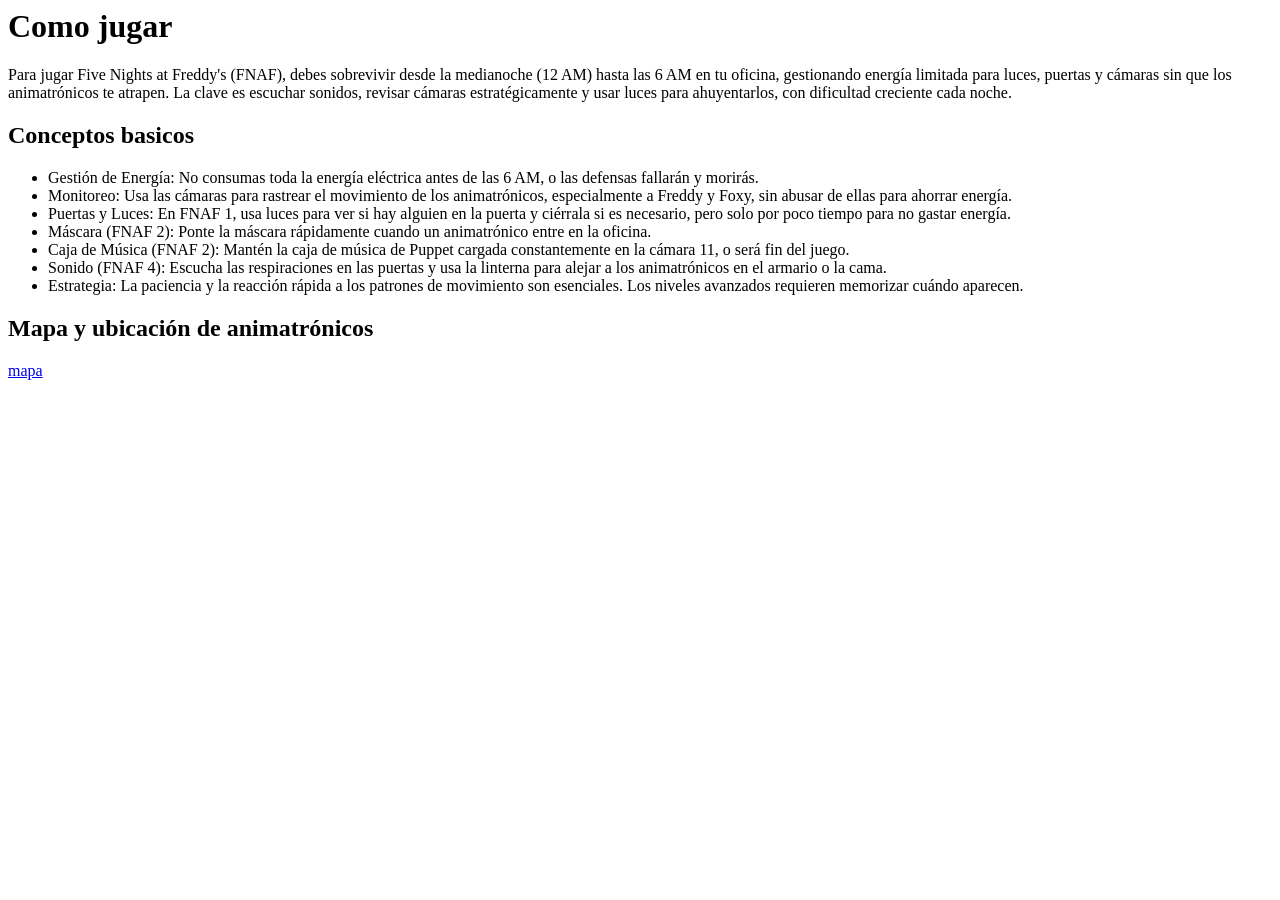
==== comojugar.html @ d447e990 "cambio" ====
<html>
    <head>
        <title>Como jugar</title>
        <link rel="stylesheet" href="css/style4.css">
    </head>
    <body>
        <h1>Como jugar</h1>
        <p>Para jugar Five Nights at Freddy's (FNAF), debes sobrevivir desde la medianoche (12 AM) hasta las 6 AM en tu oficina, gestionando energía limitada para luces, puertas y cámaras sin que los animatrónicos te atrapen. La clave es escuchar sonidos, revisar cámaras estratégicamente y usar luces para ahuyentarlos, con dificultad creciente cada noche. </p>
        <h2>Conceptos basicos</h2>
        <ul>
            <li>Gestión de Energía: No consumas toda la energía eléctrica antes de las 6 AM, o las defensas fallarán y morirás.</li>
            <li>Monitoreo: Usa las cámaras para rastrear el movimiento de los animatrónicos, especialmente a Freddy y Foxy, sin abusar de ellas para ahorrar energía.</li>
            <li>Puertas y Luces: En FNAF 1, usa luces para ver si hay alguien en la puerta y ciérrala si es necesario, pero solo por poco tiempo para no gastar energía.</li>
            <li>Máscara (FNAF 2): Ponte la máscara rápidamente cuando un animatrónico entre en la oficina.</li>
            <li>Caja de Música (FNAF 2): Mantén la caja de música de Puppet cargada constantemente en la cámara 11, o será fin del juego.</li>
            <li>Sonido (FNAF 4): Escucha las respiraciones en las puertas y usa la linterna para alejar a los animatrónicos en el armario o la cama.</li>
            <li>Estrategia: La paciencia y la reacción rápida a los patrones de movimiento son esenciales. Los niveles avanzados requieren memorizar cuándo aparecen.</li>
        </ul>
        <h2>Mapa y ubicación de animatrónicos</h2>
        <a href="https://freddy-fazbears-pizza.fandom.com/es/wiki/Mapa:Mapa_de_Five_Nights_at_Freddy's?" target="_blank">mapa</a>
    </body>
</html>
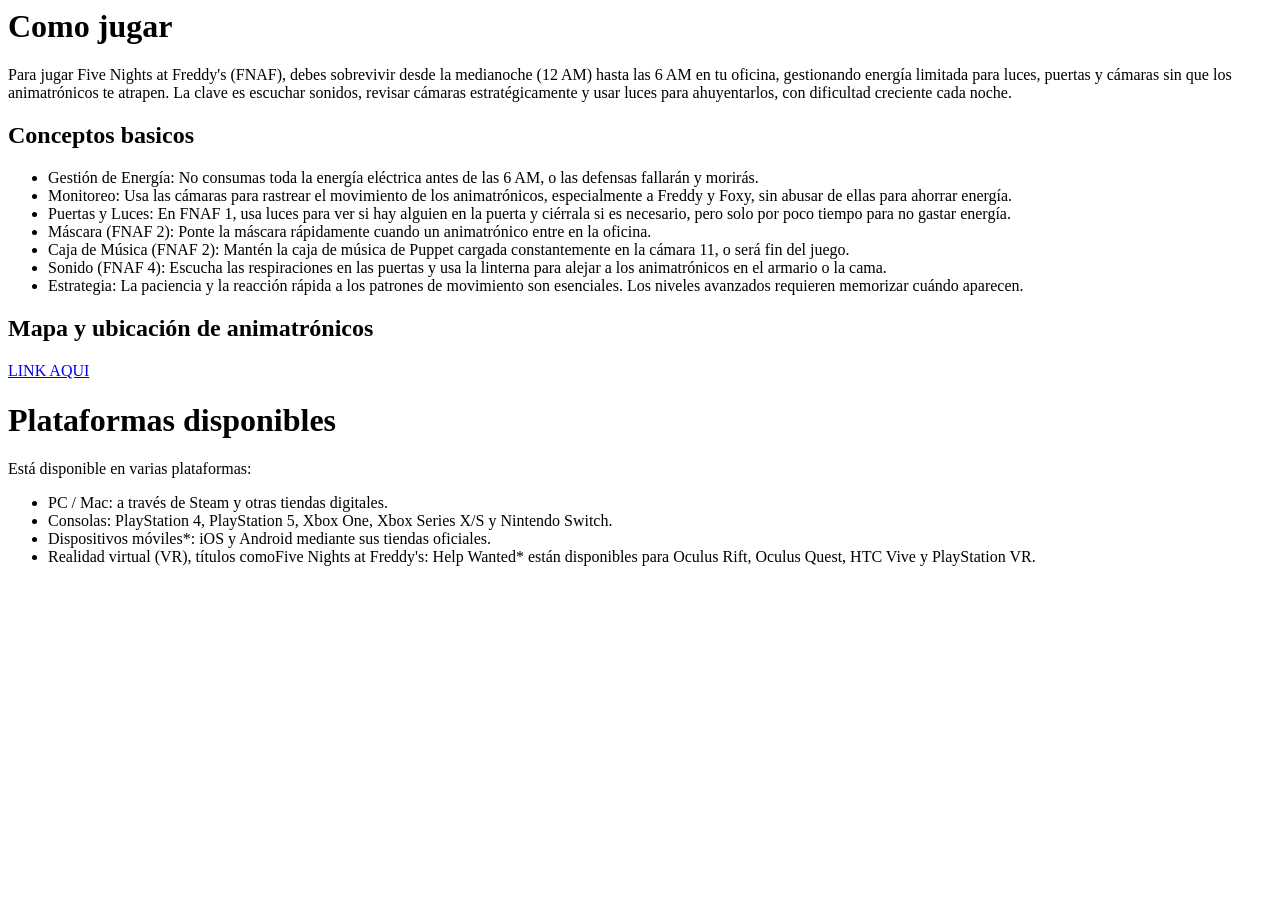
==== commit 35f283d4: "cambios" ====
--- a/comojugar.html
+++ b/comojugar.html
@@ -4,7 +4,7 @@
         <link rel="stylesheet" href="css/style4.css">
     </head>
     <body>
-        <h1>Como jugar</h1>
+        <h1 class="ma">Como jugar</h1>
         <p>Para jugar Five Nights at Freddy's (FNAF), debes sobrevivir desde la medianoche (12 AM) hasta las 6 AM en tu oficina, gestionando energía limitada para luces, puertas y cámaras sin que los animatrónicos te atrapen. La clave es escuchar sonidos, revisar cámaras estratégicamente y usar luces para ahuyentarlos, con dificultad creciente cada noche. </p>
         <h2>Conceptos basicos</h2>
         <ul>
@@ -17,6 +17,14 @@
             <li>Estrategia: La paciencia y la reacción rápida a los patrones de movimiento son esenciales. Los niveles avanzados requieren memorizar cuándo aparecen.</li>
         </ul>
         <h2>Mapa y ubicación de animatrónicos</h2>
-        <a href="https://freddy-fazbears-pizza.fandom.com/es/wiki/Mapa:Mapa_de_Five_Nights_at_Freddy's?" target="_blank">mapa</a>
+        <a href="https://freddy-fazbears-pizza.fandom.com/es/wiki/Mapa:Mapa_de_Five_Nights_at_Freddy's?" target="_blank">LINK AQUI</a>
+        <h1 class="me">Plataformas disponibles</h1>
+        <p>Está disponible en varias plataformas:</p>
+        <ul>
+            <li>PC / Mac: a través de Steam y otras tiendas digitales.</li>
+            <li>Consolas: PlayStation 4, PlayStation 5, Xbox One, Xbox Series X/S y Nintendo Switch.</li>
+            <li>Dispositivos móviles*: iOS y Android mediante sus tiendas oficiales.</li>
+            <li>Realidad virtual (VR), títulos comoFive Nights at Freddy's: Help Wanted* están disponibles para Oculus Rift, Oculus Quest, HTC Vive y PlayStation VR.</li>
+        </ul>
     </body>
 </html>
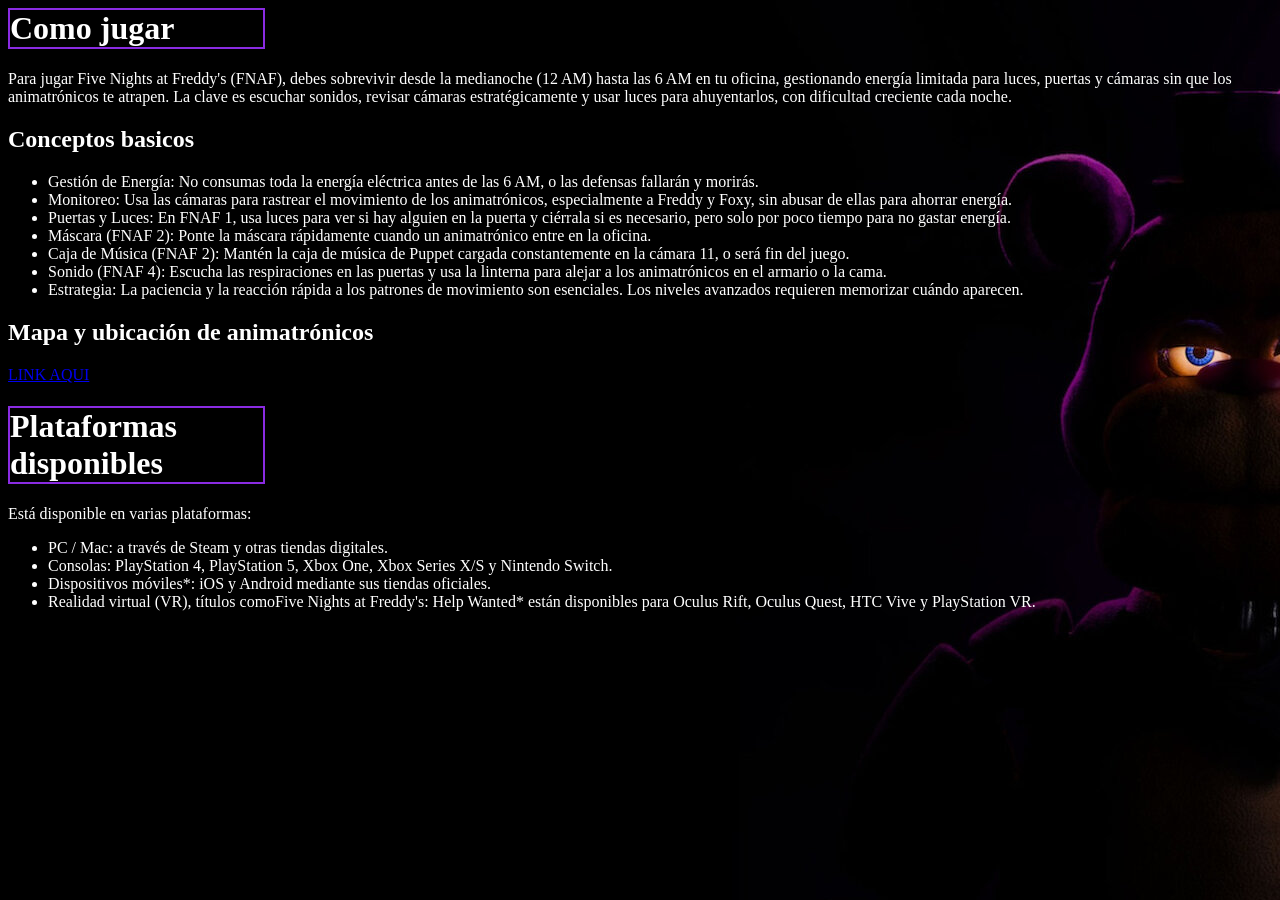
==== commit f06ba51c: "cambios" ====
--- a/comojugar.html
+++ b/comojugar.html
@@ -7,7 +7,7 @@
         <h1 class="ma">Como jugar</h1>
         <p>Para jugar Five Nights at Freddy's (FNAF), debes sobrevivir desde la medianoche (12 AM) hasta las 6 AM en tu oficina, gestionando energía limitada para luces, puertas y cámaras sin que los animatrónicos te atrapen. La clave es escuchar sonidos, revisar cámaras estratégicamente y usar luces para ahuyentarlos, con dificultad creciente cada noche. </p>
         <h2>Conceptos basicos</h2>
-        <ul>
+        <ul class="p">
             <li>Gestión de Energía: No consumas toda la energía eléctrica antes de las 6 AM, o las defensas fallarán y morirás.</li>
             <li>Monitoreo: Usa las cámaras para rastrear el movimiento de los animatrónicos, especialmente a Freddy y Foxy, sin abusar de ellas para ahorrar energía.</li>
             <li>Puertas y Luces: En FNAF 1, usa luces para ver si hay alguien en la puerta y ciérrala si es necesario, pero solo por poco tiempo para no gastar energía.</li>
@@ -20,7 +20,7 @@
         <a href="https://freddy-fazbears-pizza.fandom.com/es/wiki/Mapa:Mapa_de_Five_Nights_at_Freddy's?" target="_blank">LINK AQUI</a>
         <h1 class="me">Plataformas disponibles</h1>
         <p>Está disponible en varias plataformas:</p>
-        <ul>
+        <ul class="n">
             <li>PC / Mac: a través de Steam y otras tiendas digitales.</li>
             <li>Consolas: PlayStation 4, PlayStation 5, Xbox One, Xbox Series X/S y Nintendo Switch.</li>
             <li>Dispositivos móviles*: iOS y Android mediante sus tiendas oficiales.</li>
--- a/css/style4.css
+++ b/css/style4.css
@@ -0,0 +1,22 @@
+body{
+    background-image: url(../images/animatronicos.jpg);
+}
+.ma{
+    color: white;
+    border: 2px solid blueviolet;
+    width: 20%;
+}
+.me{
+    color: white;
+    border: 2px solid blueviolet;
+    width: 20%;
+}
+h2{
+    color: white;
+}
+p{
+    color: white;
+}
+ul{
+    color: white;
+}
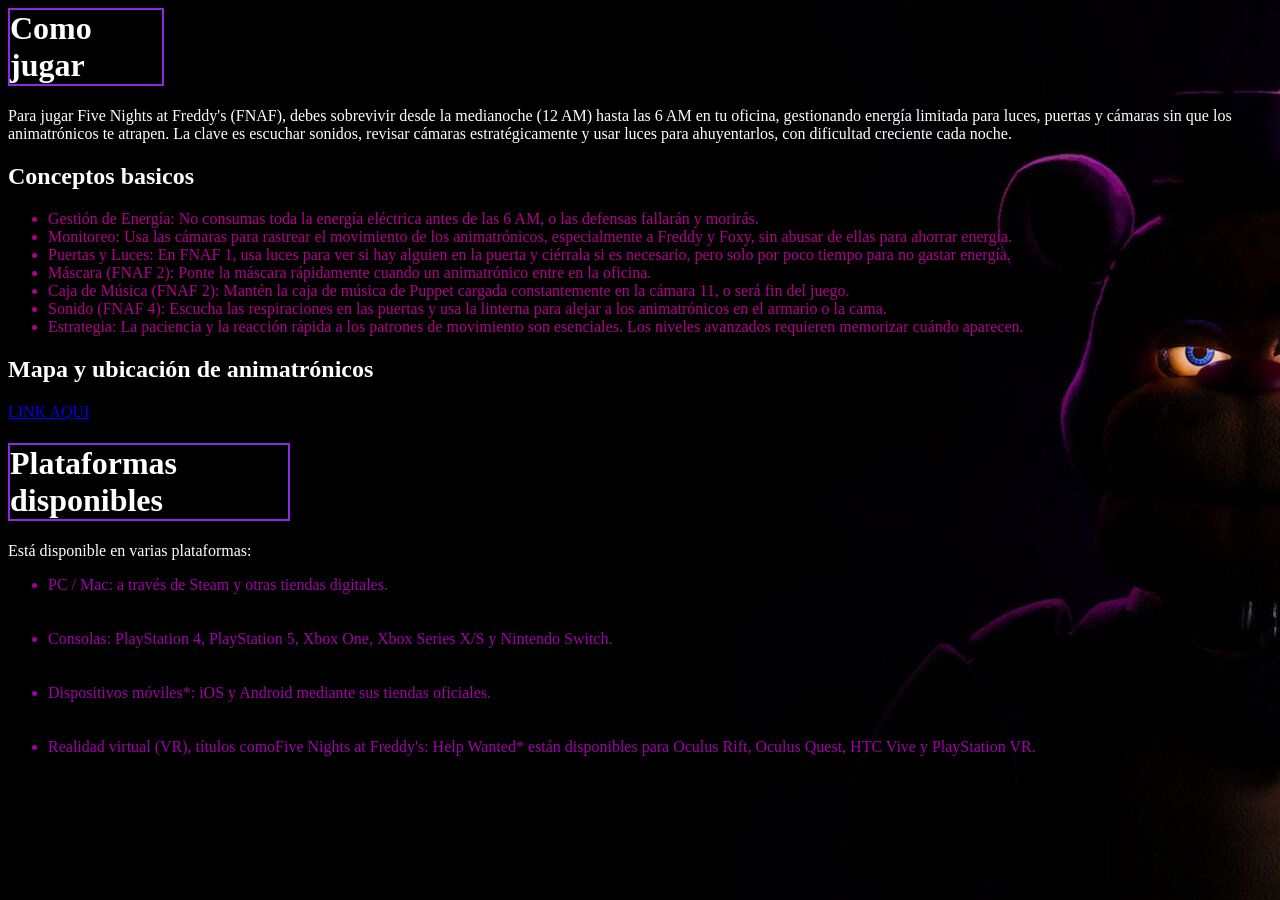
==== commit e5c6ada5: "cambio" ====
--- a/comojugar.html
+++ b/comojugar.html
@@ -22,9 +22,20 @@
         <p>Está disponible en varias plataformas:</p>
         <ul class="n">
             <li>PC / Mac: a través de Steam y otras tiendas digitales.</li>
+            <br>
+            <img src="images/1.png" alt="">
+            <br><br>
             <li>Consolas: PlayStation 4, PlayStation 5, Xbox One, Xbox Series X/S y Nintendo Switch.</li>
+            <br>
+            <img src="images/2.png" alt="">
+            <br><br>
             <li>Dispositivos móviles*: iOS y Android mediante sus tiendas oficiales.</li>
+            <br>
+            <img src="images/3.png" alt="">
+            <br><br>
             <li>Realidad virtual (VR), títulos comoFive Nights at Freddy's: Help Wanted* están disponibles para Oculus Rift, Oculus Quest, HTC Vive y PlayStation VR.</li>
+            <br>
+            <img src="images/4.png" alt="">
         </ul>
     </body>
 </html>
--- a/css/style4.css
+++ b/css/style4.css
@@ -4,12 +4,12 @@
 .ma{
     color: white;
     border: 2px solid blueviolet;
-    width: 20%;
+    width: 12%;
 }
 .me{
     color: white;
     border: 2px solid blueviolet;
-    width: 20%;
+    width: 22%;
 }
 h2{
     color: white;
@@ -17,6 +17,9 @@
 p{
     color: white;
 }
-ul{
-    color: white;
+.p{
+    color: rgb(176, 0, 138);
 }
+.n{
+    color: rgb(160, 0, 168);
+}
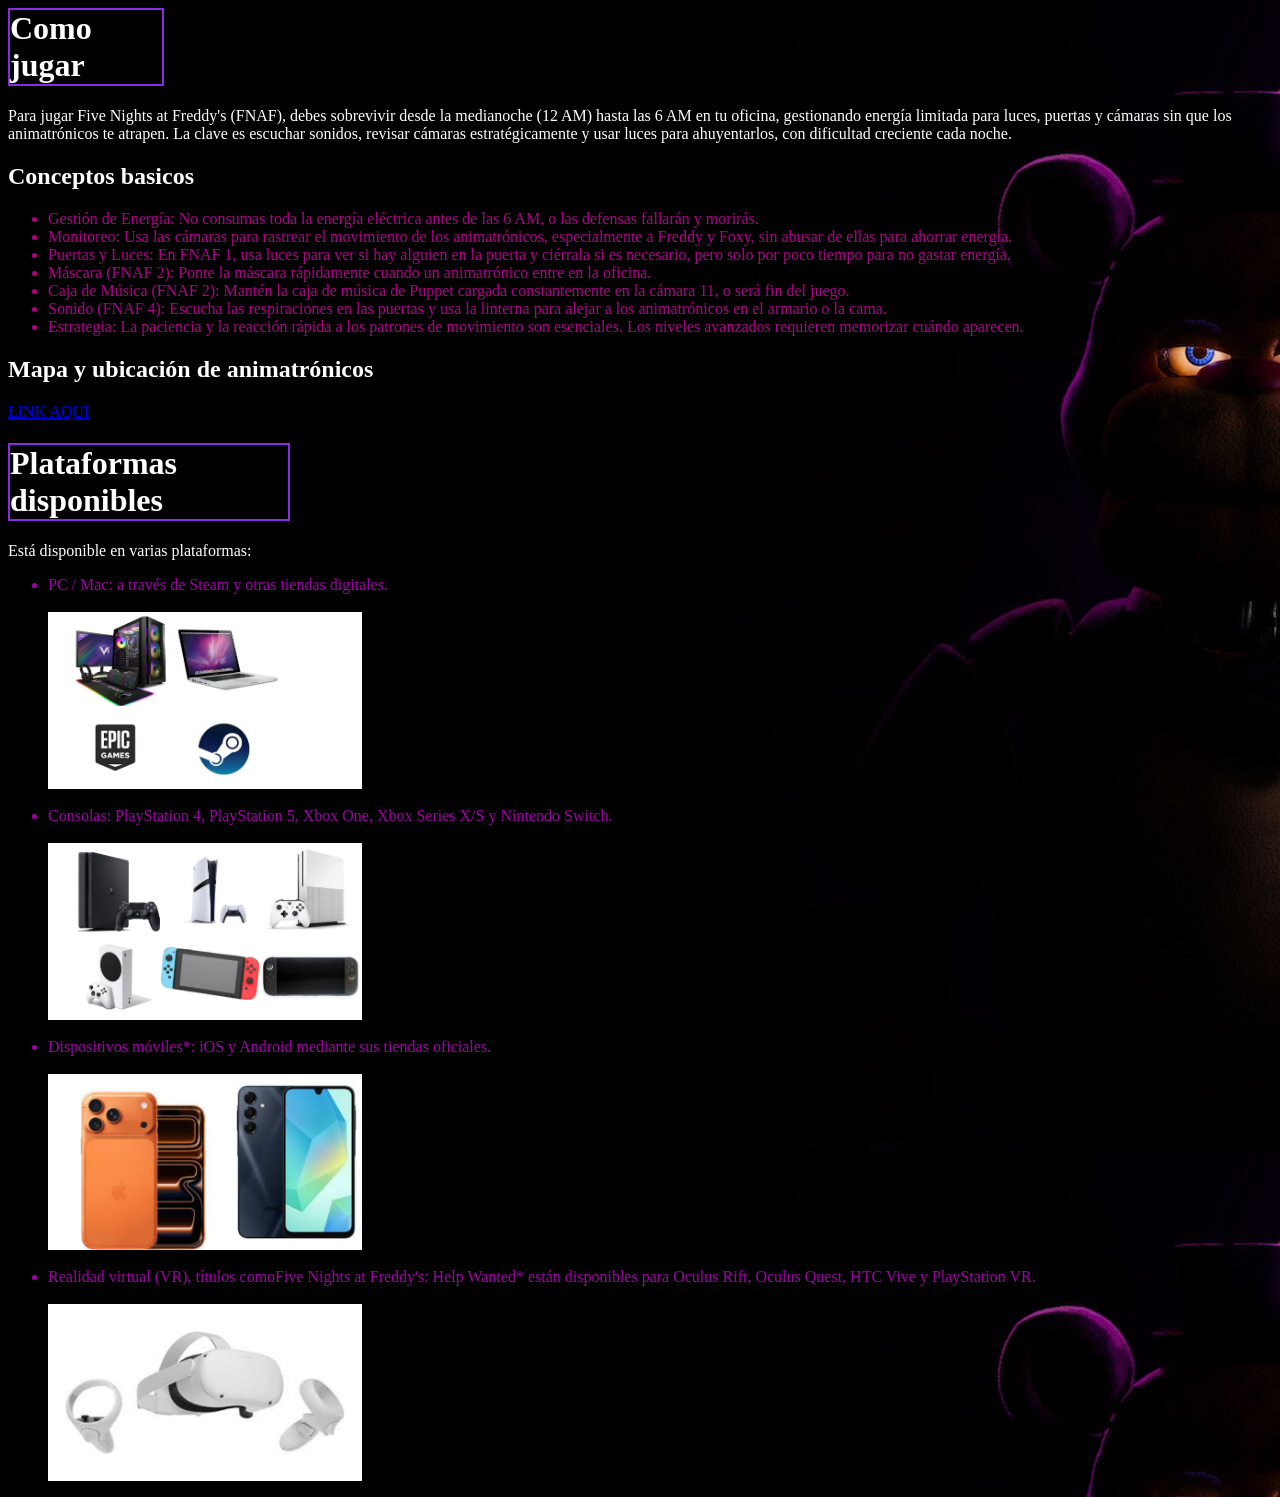
==== commit e1006490: "cambios" ====
--- a/comojugar.html
+++ b/comojugar.html
@@ -2,6 +2,7 @@
     <head>
         <title>Como jugar</title>
         <link rel="stylesheet" href="css/style4.css">
+        <link rel="icon" type="image/x-icon" href="images/icono4.jpg">
     </head>
     <body>
         <h1 class="ma">Como jugar</h1>
--- a/css/style4.css
+++ b/css/style4.css
@@ -23,3 +23,6 @@
 .n{
     color: rgb(160, 0, 168);
 }
+img{
+    height: 20%;
+}
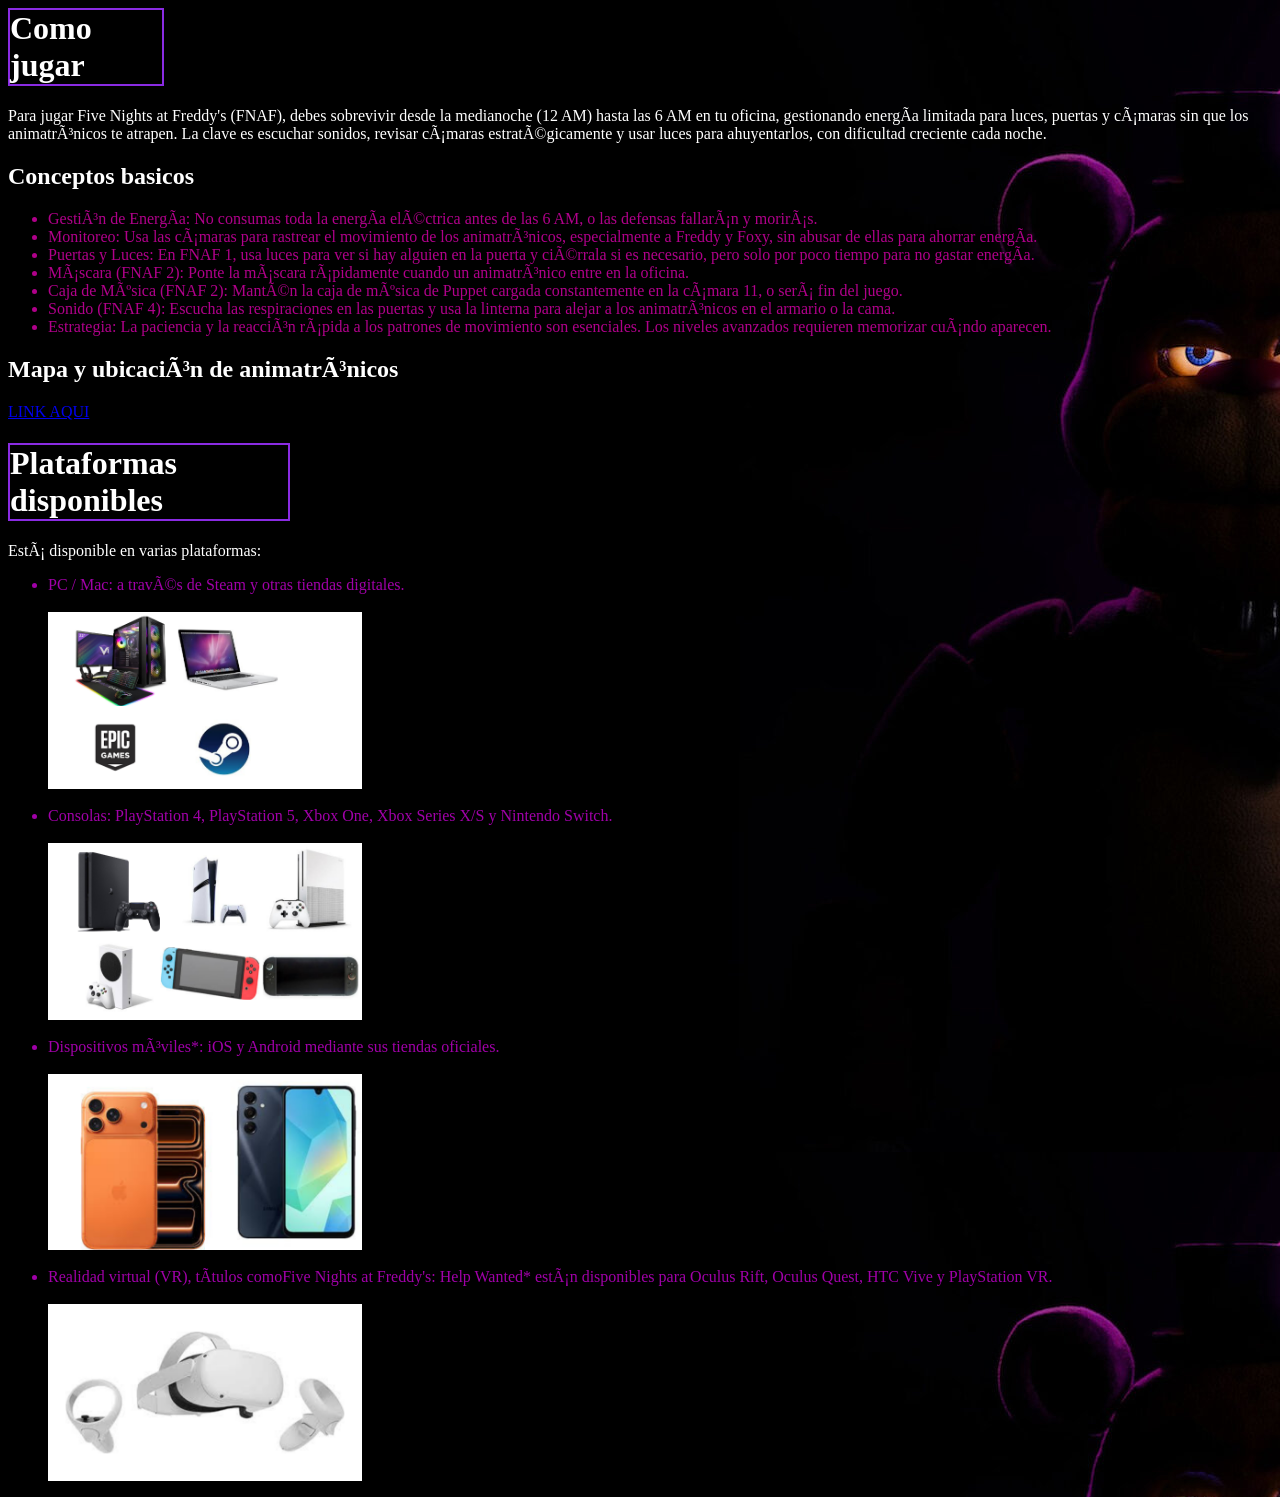
==== commit 20cb0d5d: "cambios" ====
--- a/comojugar.html
+++ b/comojugar.html
@@ -3,6 +3,7 @@
         <title>Como jugar</title>
         <link rel="stylesheet" href="css/style4.css">
         <link rel="icon" type="image/x-icon" href="images/icono4.jpg">
+        <meta content="charset=UTF-8">
     </head>
     <body>
         <h1 class="ma">Como jugar</h1>
